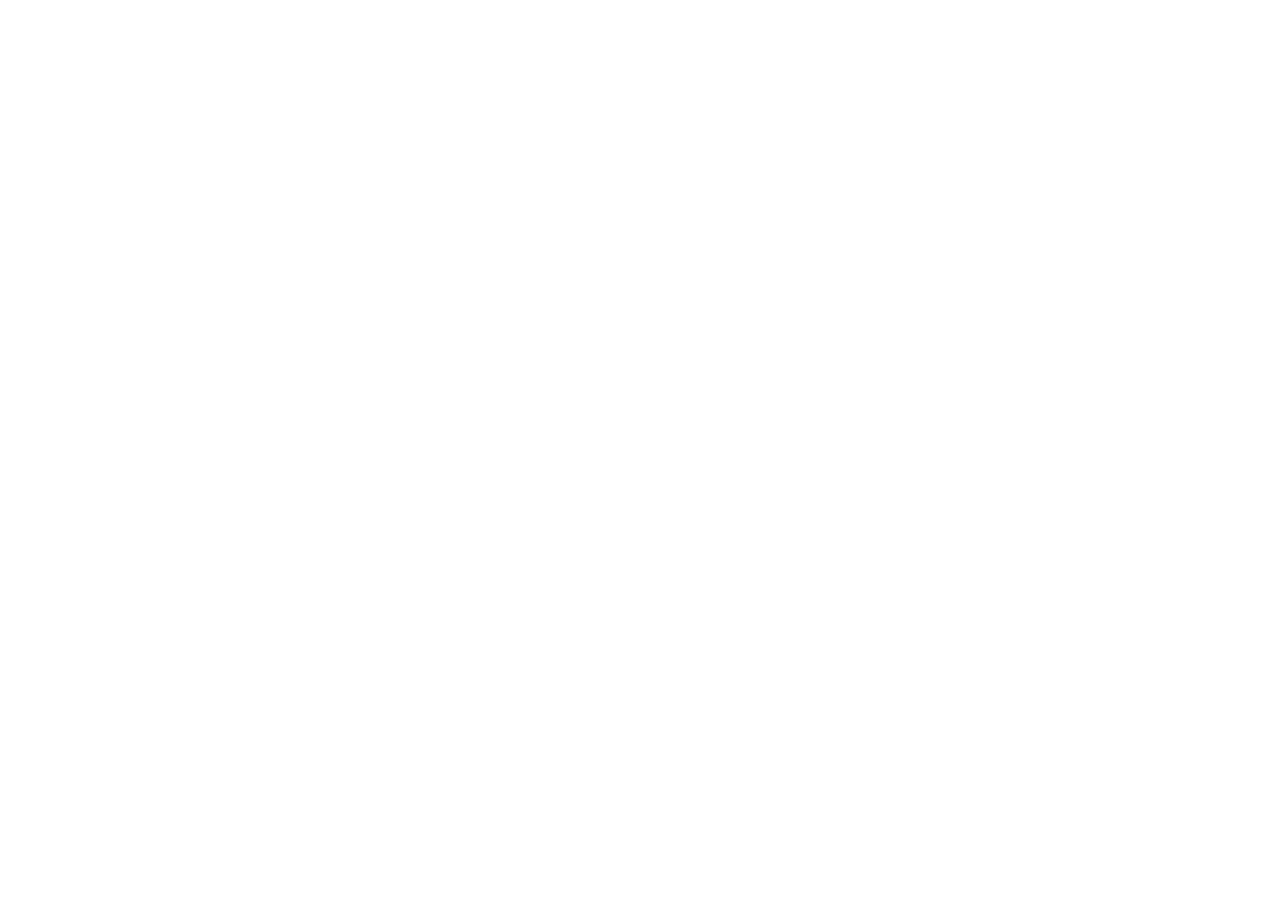
==== index.html @ a48dea0e "index" ====
<!DOCTYPE html>
<html lang="PT-BR">
<head>
    <meta charset="UTF-8">
    <meta http-equiv="X-UA-Compatible" content="IE=edge">
    <meta name="viewport" content="width=device-width, initial-scale=1.0">
    <title>Projeto Redes Sociais</title>
    <link rel="shortcut icon" href="favicon.ico" type="image/x-icon">
</head>
<body>
    
</body>
</html>
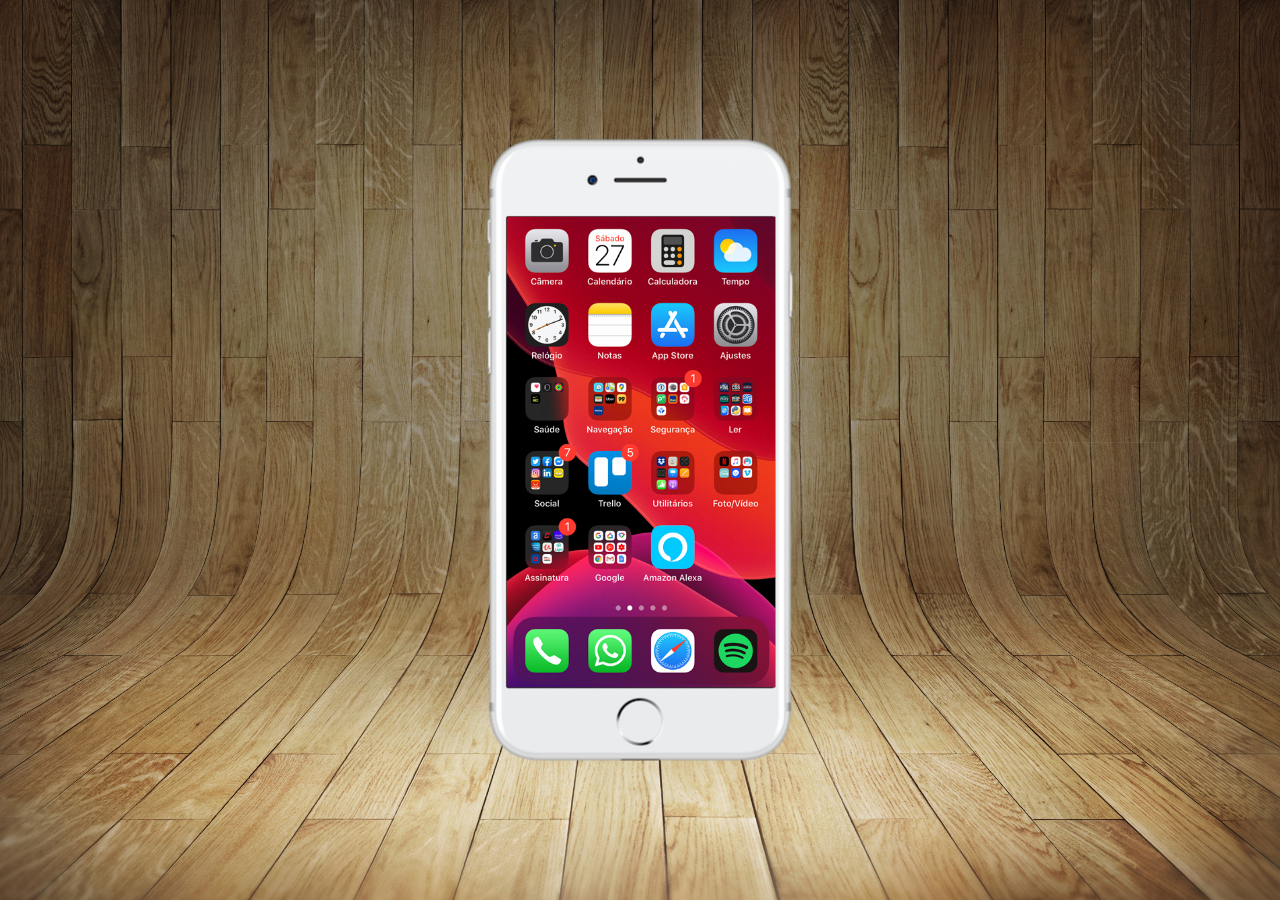
==== commit 315700b7: "criei a tela home" ====
--- a/index.html
+++ b/index.html
@@ -6,8 +6,18 @@
     <meta name="viewport" content="width=device-width, initial-scale=1.0">
     <title>Projeto Redes Sociais</title>
     <link rel="shortcut icon" href="favicon.ico" type="image/x-icon">
+    <link rel="stylesheet" href="estilos/style.css">
 </head>
 <body>
+    <main>
+        <section id="telefone">
+            <iframe src="home.html" name="tela" id="tela" frameborder="0"></iframe>
+
+        </section>
+        <section id="redes-sociais">
+
+        </section>
+    </main>
     
 </body>
 </html>--- a/estilos/style.css
+++ b/estilos/style.css
@@ -0,0 +1,45 @@
+@charset "UTF-8";
+
+* {
+    margin: 0px;
+    padding: 0px;
+    font-family: Arial, Helvetica, sans-serif;
+}
+
+html,body {
+    height: 100vh;
+    width: 100vw;
+    background-color: black;
+}
+
+body {
+    background: url('../imagens/fundo-madeira.jpg')
+    no-repeat top center;
+    background-size: cover;
+    background-attachment: fixed;
+}
+
+main {
+    height: 100vh;
+    position: relative;
+}
+
+section#telefone {
+    position: relative;
+    top: 50%;
+    left: 50%;
+    transform: translate(-50%, -50%);
+
+    height: 627px;
+    width: 311px;
+    background:  url(../imagens/frame-iphone.png) no-repeat;
+}
+
+iframe#tela {
+    position: relative;
+    top: 80px;
+    left: 22px;
+    width: 269px;
+    height: 471px;
+
+}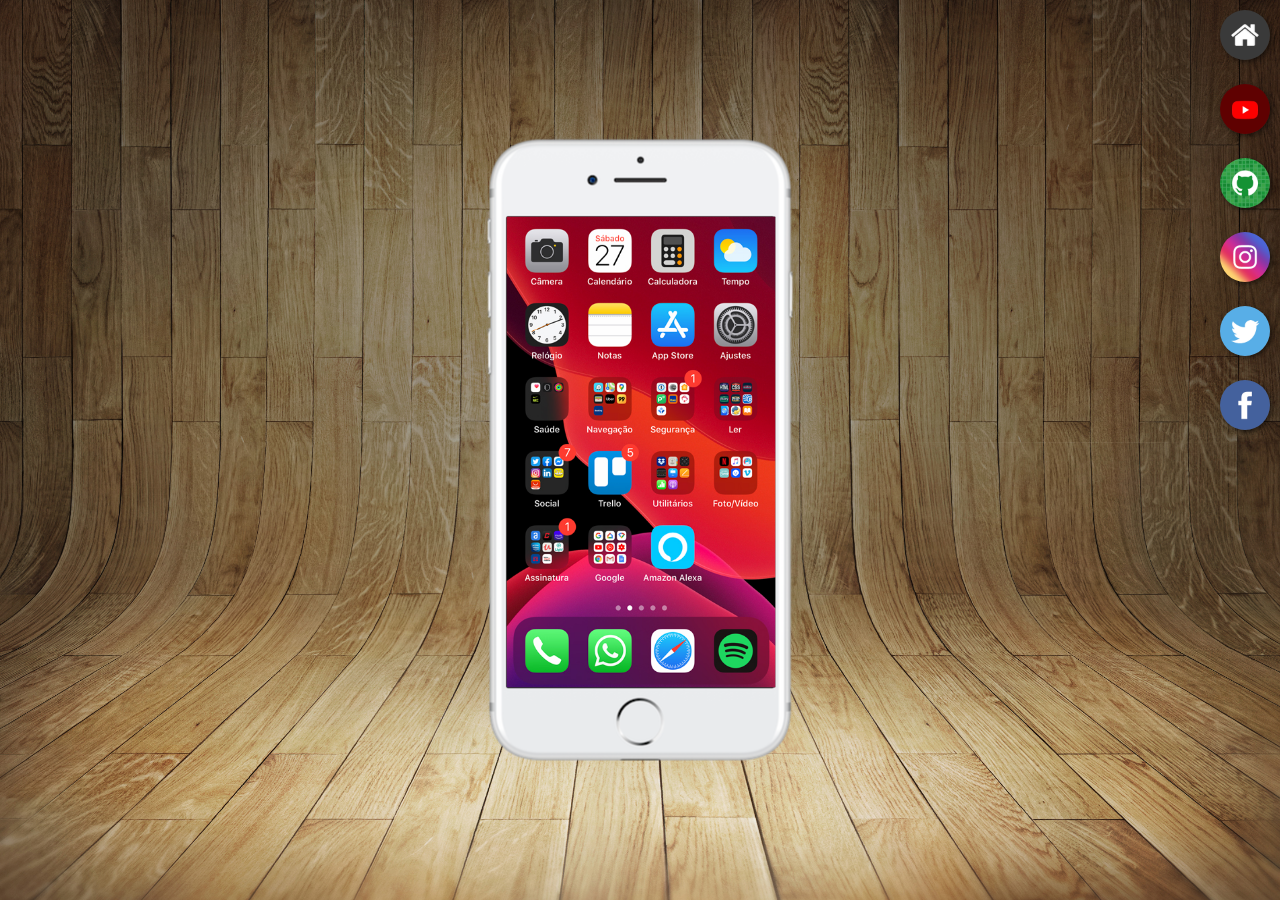
==== commit 384763bc: "botoes" ====
--- a/index.html
+++ b/index.html
@@ -15,6 +15,12 @@
 
         </section>
         <section id="redes-sociais">
+            <a href="#" target="tela"><img src="imagens/logo-home.jpg" alt="home"></a><br>
+            <a href="#" target="tela"><img src="imagens/logo-youtube.jpg" alt="youtube"></a><br>
+            <a href="#" target="tela"><img src="imagens/logo-github.jpg" alt="github"></a><br>
+            <a href="#" target="tela"><img src="imagens/logo-instagram.jpg" alt="instagram"></a><br>
+            <a href="#" target="tela"><img src="imagens/logo-twitter.jpg" alt="twitter"></a><br>
+            <a href="#" target="tela"><img src="imagens/logo-facebook.jpg" alt="facebook"></a>
 
         </section>
     </main>
--- a/estilos/style.css
+++ b/estilos/style.css
@@ -6,10 +6,9 @@
     font-family: Arial, Helvetica, sans-serif;
 }
 
-html,body {
+html, body {
     height: 100vh;
     width: 100vw;
-    background-color: black;
 }
 
 body {
@@ -42,4 +41,28 @@
     width: 269px;
     height: 471px;
 
+}
+
+section#redes-sociais {
+    position: absolute;
+    top: 0%;
+    right: 0%;
+
+    
+    
+}
+section#redes-sociais img {
+    width: 50px;
+    margin: 10px;
+    border-radius: 50%;
+    box-shadow: 2px 2px 5px rgba(0, 0, 0, 0.527);
+    box-sizing: border-box;
+
+}
+
+section#redes-sociais img:hover {
+    border: 2px solid rgba(255, 255, 255, 0.551);
+    transform: translate(-3px, -3px);
+    box-shadow: 5px 5px 10px black;
+    transition: transform .3s, border 1s;
 }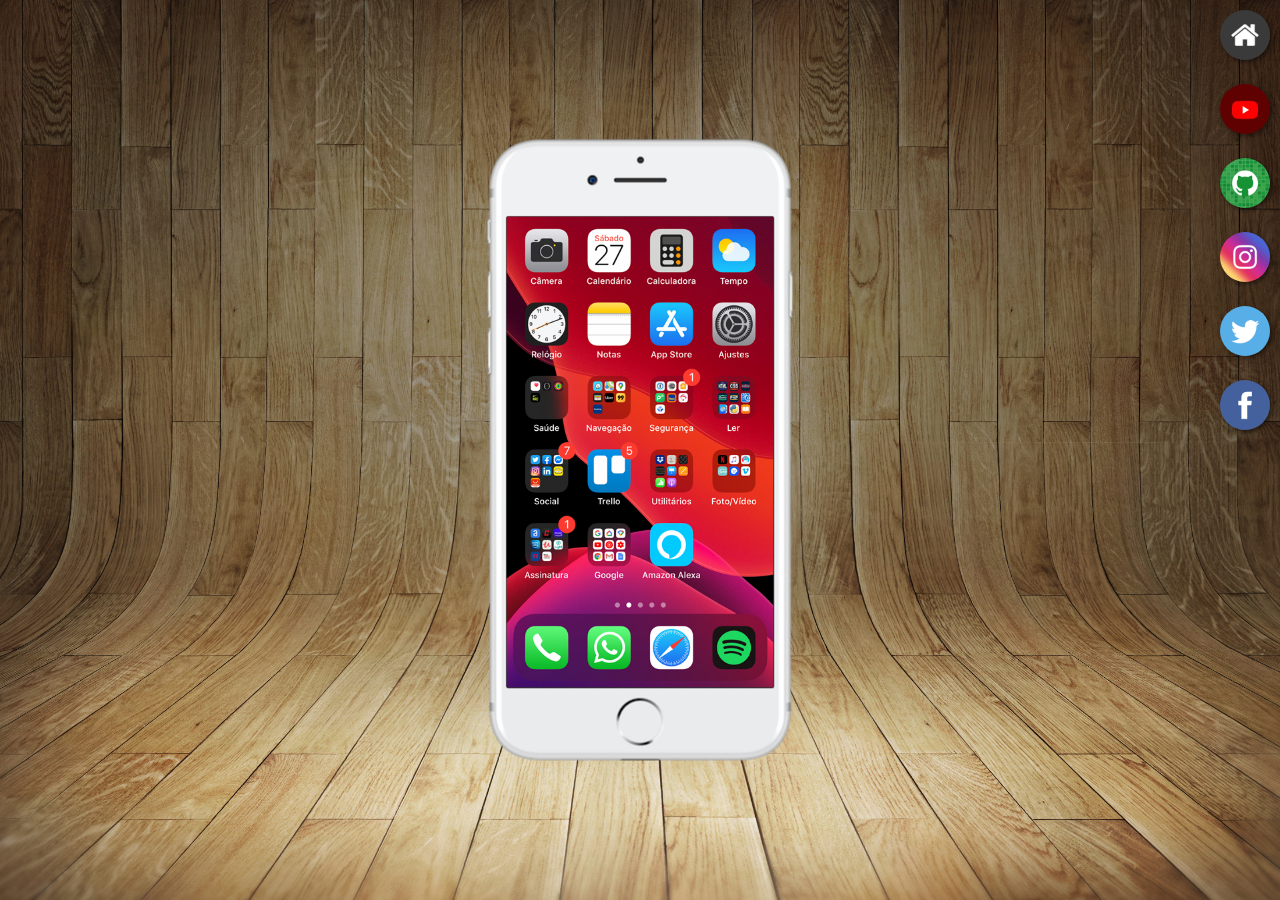
==== commit 8aa86268: "atualizei" ====
--- a/index.html
+++ b/index.html
@@ -15,12 +15,12 @@
 
         </section>
         <section id="redes-sociais">
-            <a href="#" target="tela"><img src="imagens/logo-home.jpg" alt="home"></a><br>
-            <a href="#" target="tela"><img src="imagens/logo-youtube.jpg" alt="youtube"></a><br>
-            <a href="#" target="tela"><img src="imagens/logo-github.jpg" alt="github"></a><br>
-            <a href="#" target="tela"><img src="imagens/logo-instagram.jpg" alt="instagram"></a><br>
-            <a href="#" target="tela"><img src="imagens/logo-twitter.jpg" alt="twitter"></a><br>
-            <a href="#" target="tela"><img src="imagens/logo-facebook.jpg" alt="facebook"></a>
+            <a href="home.html" target="tela"><img src="imagens/logo-home.jpg" alt="home"></a><br>
+            <a href="youtube.html" target="tela"><img src="imagens/logo-youtube.jpg" alt="youtube"></a><br>
+            <a href="githob.html" target="tela"><img src="imagens/logo-github.jpg" alt="github"></a><br>
+            <a href="instagram.html" target="tela"><img src="imagens/logo-instagram.jpg" alt="instagram"></a><br>
+            <a href="twitter.html" target="tela"><img src="imagens/logo-twitter.jpg" alt="twitter"></a><br>
+            <a href="facebook.html" target="tela"><img src="imagens/logo-facebook.jpg" alt="facebook"></a>
 
         </section>
     </main>
--- a/estilos/style.css
+++ b/estilos/style.css
@@ -38,7 +38,7 @@
     position: relative;
     top: 80px;
     left: 22px;
-    width: 269px;
+    width: 267px;
     height: 471px;
 
 }
